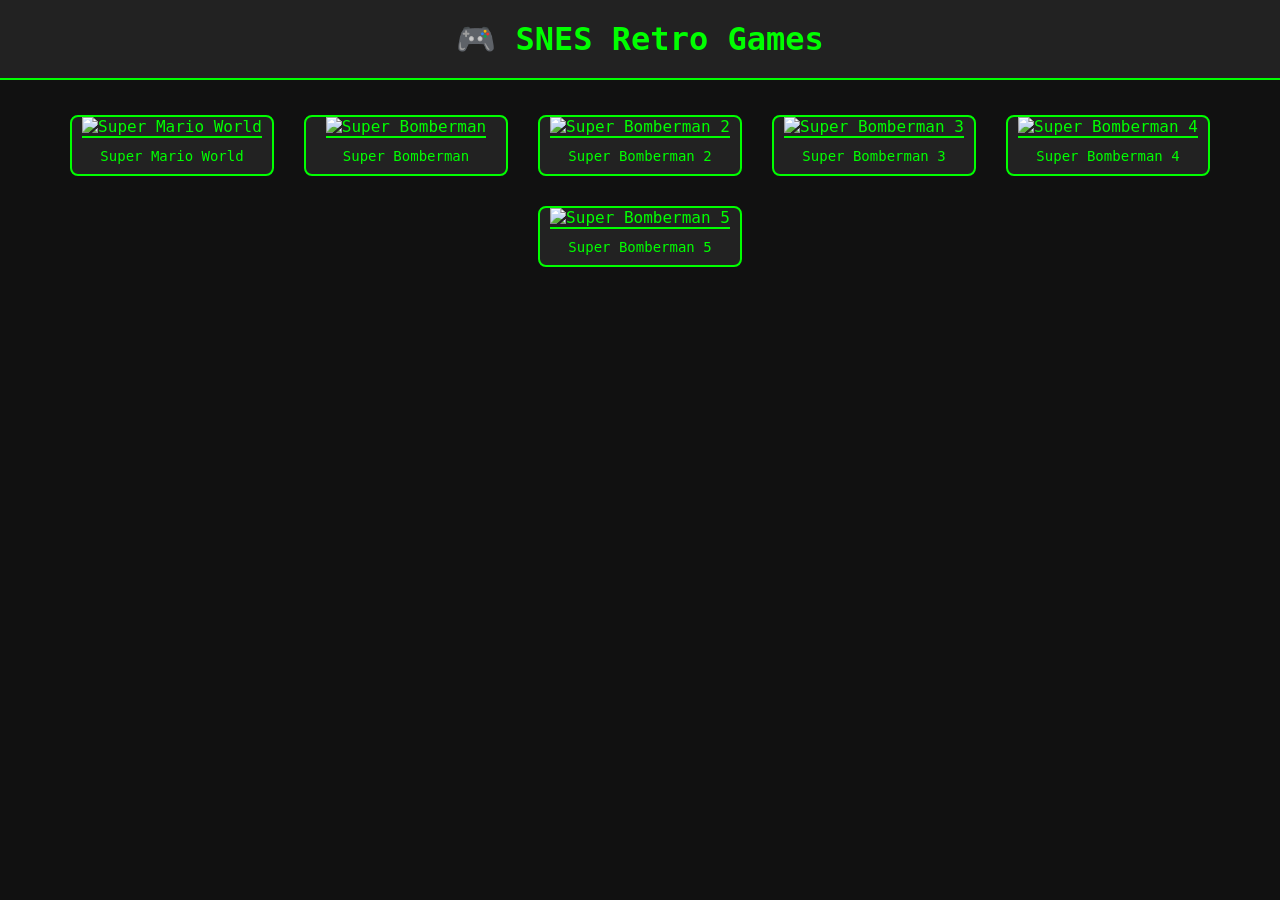
==== index.html @ 7483fb62 "Add files via upload" ====
<!DOCTYPE html>
<html lang="pt-BR">
<head>
  <meta charset="UTF-8">
  <title>SNES Retro Games</title>
  <style>
    body {
      font-family: 'Press Start 2P', monospace;
      background-color: #111;
      color: #0f0;
      margin: 0;
      padding: 0;
    }
    header {
      background: #222;
      padding: 20px;
      text-align: center;
      border-bottom: 2px solid #0f0;
    }
    h1 { margin: 0; }
    .container {
      display: flex;
      flex-wrap: wrap;
      justify-content: center;
      padding: 20px;
    }
    .card {
      background: #222;
      border: 2px solid #0f0;
      border-radius: 8px;
      width: 200px;
      margin: 15px;
      text-align: center;
      transition: transform 0.2s;
    }
    .card:hover {
      transform: scale(1.05);
      border-color: #ff0;
    }
    .card img {
      width: 100%;
      height: 150px;
      object-fit: cover;
      border-bottom: 2px solid #0f0;
    }
    .card a {
      display: block;
      padding: 10px;
      text-decoration: none;
      color: #0f0;
      font-size: 14px;
    }
    .card a:hover {
      color: #ff0;
    }
  </style>
</head>
<body>
  <header>
    <h1>🎮 SNES Retro Games</h1>
  </header>

  <main>
    <div class="container">
      <!-- Super Mario World -->
      <div class="card">
        <img src="https://upload.wikimedia.org/wikipedia/en/3/31/Super_Mario_World_Coverart.png" alt="Super Mario World">
        <a href="snes/smw.html">Super Mario World</a>
      </div>

      <!-- Bomberman -->
      <div class="card">
        <img src="https://upload.wikimedia.org/wikipedia/en/4/4d/Super_Bomberman_Coverart.png" alt="Super Bomberman">
        <a href="/snes/bomberman1">Super Bomberman</a>
      </div>

      <div class="card">
        <img src="https://upload.wikimedia.org/wikipedia/en/8/8d/Super_Bomberman_2_Coverart.png" alt="Super Bomberman 2">
        <a href="/snes/bomberman2">Super Bomberman 2</a>
      </div>

      <div class="card">
        <img src="https://upload.wikimedia.org/wikipedia/en/2/2a/Super_Bomberman_3_Coverart.png" alt="Super Bomberman 3">
        <a href="/snes/bomberman3">Super Bomberman 3</a>
      </div>

      <div class="card">
        <img src="https://upload.wikimedia.org/wikipedia/en/4/4c/Super_Bomberman_4_Coverart.png" alt="Super Bomberman 4">
        <a href="/snes/bomberman4">Super Bomberman 4</a>
      </div>

      <div class="card">
        <img src="https://upload.wikimedia.org/wikipedia/en/0/0d/Super_Bomberman_5_Coverart.png" alt="Super Bomberman 5">
        <a href="/snes/bomberman5">Super Bomberman 5</a>
      </div>
    </div>
  </main>
</body>
</html>
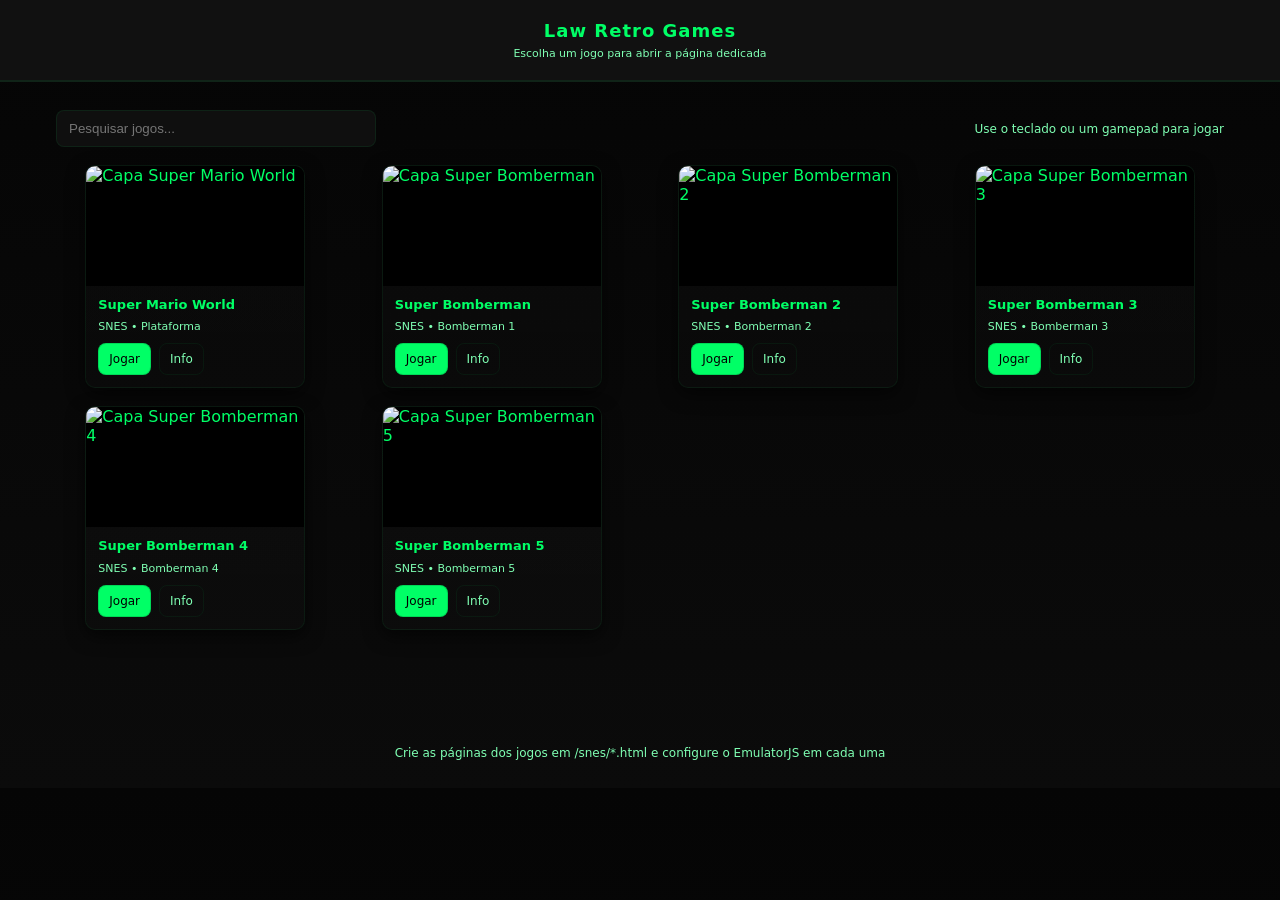
==== commit 714f2b8f: "Add files via upload" ====
--- a/index.html
+++ b/index.html
@@ -1,100 +1,281 @@
 <!DOCTYPE html>
 <html lang="pt-BR">
 <head>
-  <meta charset="UTF-8">
+  <meta charset="utf-8" />
+  <meta name="viewport" content="width=device-width,initial-scale=1" />
   <title>SNES Retro Games</title>
   <style>
-    body {
-      font-family: 'Press Start 2P', monospace;
-      background-color: #111;
-      color: #0f0;
-      margin: 0;
-      padding: 0;
-    }
-    header {
-      background: #222;
-      padding: 20px;
-      text-align: center;
-      border-bottom: 2px solid #0f0;
-    }
-    h1 { margin: 0; }
-    .container {
-      display: flex;
-      flex-wrap: wrap;
-      justify-content: center;
-      padding: 20px;
-    }
-    .card {
-      background: #222;
-      border: 2px solid #0f0;
-      border-radius: 8px;
-      width: 200px;
-      margin: 15px;
-      text-align: center;
-      transition: transform 0.2s;
-    }
-    .card:hover {
-      transform: scale(1.05);
-      border-color: #ff0;
-    }
-    .card img {
-      width: 100%;
-      height: 150px;
-      object-fit: cover;
-      border-bottom: 2px solid #0f0;
-    }
-    .card a {
-      display: block;
-      padding: 10px;
-      text-decoration: none;
-      color: #0f0;
-      font-size: 14px;
-    }
-    .card a:hover {
-      color: #ff0;
+    :root{
+      --bg:#0b0b0b;
+      --panel:#111;
+      --accent:#00ff66;
+      --muted:#7fffb3;
+      --card-w:220px;
+    }
+    *{box-sizing:border-box}
+    body{
+      margin:0;
+      font-family: Inter, "Press Start 2P", system-ui, -apple-system, "Segoe UI", Roboto, "Helvetica Neue", Arial;
+      background:linear-gradient(180deg,#050505 0%, #0b0b0b 100%);
+      color:var(--accent);
+      -webkit-font-smoothing:antialiased;
+      -moz-osx-font-smoothing:grayscale;
+    }
+
+    header{
+      background:var(--panel);
+      border-bottom:2px solid rgba(0,255,102,0.08);
+      padding:20px 16px;
+      text-align:center;
+    }
+    header h1{
+      margin:0;
+      font-size:18px;
+      letter-spacing:1px;
+    }
+    header p{
+      margin:6px 0 0;
+      color:var(--muted);
+      font-size:11px;
+    }
+
+    .wrap{
+      max-width:1200px;
+      margin:28px auto;
+      padding:0 16px 60px;
+    }
+
+    .controls{
+      display:flex;
+      gap:12px;
+      align-items:center;
+      justify-content:space-between;
+      margin-bottom:18px;
+      flex-wrap:wrap;
+    }
+    .controls .search{
+      display:flex;
+      gap:8px;
+      align-items:center;
+    }
+    .controls input[type="search"]{
+      background:#0f0f0f;
+      border:1px solid rgba(0,255,102,0.08);
+      color:var(--accent);
+      padding:10px 12px;
+      border-radius:8px;
+      width:320px;
+      max-width:60vw;
+    }
+    .controls .hint{
+      color:var(--muted);
+      font-size:12px;
+    }
+
+    .grid{
+      display:grid;
+      grid-template-columns:repeat(auto-fill,minmax(var(--card-w),1fr));
+      gap:18px;
+      align-items:start;
+      justify-items:center;
+    }
+
+    .card{
+      width:100%;
+      max-width:var(--card-w);
+      background:linear-gradient(180deg, rgba(255,255,255,0.02), rgba(255,255,255,0.01));
+      border:1px solid rgba(0,255,102,0.06);
+      border-radius:10px;
+      overflow:hidden;
+      transition:transform .18s ease, box-shadow .18s ease;
+      box-shadow:0 6px 18px rgba(0,0,0,0.6);
+      text-align:left;
+    }
+    .card:hover{
+      transform:translateY(-6px);
+      box-shadow:0 18px 40px rgba(0,0,0,0.7);
+      border-color:rgba(255,255,0,0.12);
+    }
+
+    .thumb{
+      width:100%;
+      height:120px;
+      background:#000;
+      display:block;
+      object-fit:cover;
+      display:block;
+    }
+    .card-body{
+      padding:12px;
+    }
+    .title{
+      font-size:13px;
+      color:var(--accent);
+      margin:0 0 8px;
+      line-height:1.1;
+    }
+    .meta{
+      font-size:11px;
+      color:var(--muted);
+      margin-bottom:10px;
+    }
+    .actions{
+      display:flex;
+      gap:8px;
+      align-items:center;
+    }
+    .btn{
+      display:inline-block;
+      padding:8px 10px;
+      border-radius:8px;
+      text-decoration:none;
+      font-size:12px;
+      color:#000;
+      background:var(--accent);
+      border:1px solid rgba(0,0,0,0.15);
+    }
+    .btn.secondary{
+      background:transparent;
+      color:var(--muted);
+      border:1px solid rgba(0,255,102,0.06);
+    }
+
+    footer{
+      text-align:center;
+      color:var(--muted);
+      padding:28px 16px;
+      font-size:12px;
+    }
+
+    @media (max-width:520px){
+      .controls input[type="search"]{width:100%}
+      .card{max-width:100%}
     }
   </style>
 </head>
 <body>
   <header>
-    <h1>🎮 SNES Retro Games</h1>
+    <h1>Law Retro Games</h1>
+    <p>Escolha um jogo para abrir a página dedicada</p>
   </header>
 
-  <main>
-    <div class="container">
+  <div class="wrap">
+    <div class="controls">
+      <div class="search">
+        <input id="search" type="search" placeholder="Pesquisar jogos..." aria-label="Pesquisar jogos">
+      </div>
+      <div class="hint">Use o teclado ou um gamepad para jogar</div>
+    </div>
+
+    <div id="grid" class="grid">
       <!-- Super Mario World -->
-      <div class="card">
-        <img src="https://upload.wikimedia.org/wikipedia/en/3/31/Super_Mario_World_Coverart.png" alt="Super Mario World">
-        <a href="snes/smw.html">Super Mario World</a>
-      </div>
-
-      <!-- Bomberman -->
-      <div class="card">
-        <img src="https://upload.wikimedia.org/wikipedia/en/4/4d/Super_Bomberman_Coverart.png" alt="Super Bomberman">
-        <a href="/snes/bomberman1">Super Bomberman</a>
-      </div>
-
-      <div class="card">
-        <img src="https://upload.wikimedia.org/wikipedia/en/8/8d/Super_Bomberman_2_Coverart.png" alt="Super Bomberman 2">
-        <a href="/snes/bomberman2">Super Bomberman 2</a>
-      </div>
-
-      <div class="card">
-        <img src="https://upload.wikimedia.org/wikipedia/en/2/2a/Super_Bomberman_3_Coverart.png" alt="Super Bomberman 3">
-        <a href="/snes/bomberman3">Super Bomberman 3</a>
-      </div>
-
-      <div class="card">
-        <img src="https://upload.wikimedia.org/wikipedia/en/4/4c/Super_Bomberman_4_Coverart.png" alt="Super Bomberman 4">
-        <a href="/snes/bomberman4">Super Bomberman 4</a>
-      </div>
-
-      <div class="card">
-        <img src="https://upload.wikimedia.org/wikipedia/en/0/0d/Super_Bomberman_5_Coverart.png" alt="Super Bomberman 5">
-        <a href="/snes/bomberman5">Super Bomberman 5</a>
-      </div>
+      <article class="card" data-title="Super Mario World">
+        <img class="thumb" loading="lazy" src="https://upload.wikimedia.org/wikipedia/en/3/32/Super_Mario_World_Coverart.png" alt="Capa Super Mario World">
+        <div class="card-body">
+          <h3 class="title">Super Mario World</h3>
+          <div class="meta">SNES • Plataforma</div>
+          <div class="actions">
+            <a class="btn" href="/snes/mario.html">Jogar</a>
+            <a class="btn secondary" href="https://en.wikipedia.org/wiki/Super_Mario_World" target="_blank" rel="noopener">Info</a>
+          </div>
+        </div>
+      </article>
+
+      <!-- Super Bomberman -->
+      <article class="card" data-title="Super Bomberman">
+        <img class="thumb" loading="lazy" src="https://upload.wikimedia.org/wikipedia/en/thumb/7/7a/Super.Bomberman.Box.Art.SNES.PAL.png/250px-Super.Bomberman.Box.Art.SNES.PAL.png" alt="Capa Super Bomberman">
+        <div class="card-body">
+          <h3 class="title">Super Bomberman</h3>
+          <div class="meta">SNES • Bomberman 1</div>
+          <div class="actions">
+            <a class="btn" href="/snes/bomberman1.html">Jogar</a>
+            <a class="btn secondary" href="https://en.wikipedia.org/wiki/Super_Bomberman" target="_blank" rel="noopener">Info</a>
+          </div>
+        </div>
+      </article>
+
+      <!-- Super Bomberman 2 -->
+      <article class="card" data-title="Super Bomberman 2">
+        <img class="thumb" loading="lazy" src="https://upload.wikimedia.org/wikipedia/en/thumb/4/41/SNES_Super_Bomberman_2_cover_art.jpg/250px-SNES_Super_Bomberman_2_cover_art.jpg" alt="Capa Super Bomberman 2">
+        <div class="card-body">
+          <h3 class="title">Super Bomberman 2</h3>
+          <div class="meta">SNES • Bomberman 2</div>
+          <div class="actions">
+            <a class="btn" href="/snes/bomberman2.html">Jogar</a>
+            <a class="btn secondary" href="https://en.wikipedia.org/wiki/Super_Bomberman_2" target="_blank" rel="noopener">Info</a>
+          </div>
+        </div>
+      </article>
+
+      <!-- Super Bomberman 3 -->
+      <article class="card" data-title="Super Bomberman 3">
+        <img class="thumb" loading="lazy" src="https://upload.wikimedia.org/wikipedia/en/thumb/a/a7/SNES_Super_Bomberman_3_cover_art.jpg/250px-SNES_Super_Bomberman_3_cover_art.jpg" alt="Capa Super Bomberman 3">
+        <div class="card-body">
+          <h3 class="title">Super Bomberman 3</h3>
+          <div class="meta">SNES • Bomberman 3</div>
+          <div class="actions">
+            <a class="btn" href="/snes/bomberman3.html">Jogar</a>
+            <a class="btn secondary" href="https://en.wikipedia.org/wiki/Super_Bomberman_3" target="_blank" rel="noopener">Info</a>
+          </div>
+        </div>
+      </article>
+
+      <!-- Super Bomberman 4 -->
+      <article class="card" data-title="Super Bomberman 4">
+        <img class="thumb" loading="lazy" src="https://upload.wikimedia.org/wikipedia/en/9/97/SFC_Super_Bomberman_4_cover_art.jpg" alt="Capa Super Bomberman 4">
+        <div class="card-body">
+          <h3 class="title">Super Bomberman 4</h3>
+          <div class="meta">SNES • Bomberman 4</div>
+          <div class="actions">
+            <a class="btn" href="/snes/bomberman4.html">Jogar</a>
+            <a class="btn secondary" href="https://en.wikipedia.org/wiki/Super_Bomberman_4" target="_blank" rel="noopener">Info</a>
+          </div>
+        </div>
+      </article>
+
+      <!-- Super Bomberman 5 -->
+      <article class="card" data-title="Super Bomberman 5">
+        <img class="thumb" loading="lazy" src="https://upload.wikimedia.org/wikipedia/en/9/9f/SuperBomberman5.jpg" alt="Capa Super Bomberman 5">
+        <div class="card-body">
+          <h3 class="title">Super Bomberman 5</h3>
+          <div class="meta">SNES • Bomberman 5</div>
+          <div class="actions">
+            <a class="btn" href="/snes/bomberman5.html">Jogar</a>
+            <a class="btn secondary" href="https://en.wikipedia.org/wiki/Super_Bomberman_5" target="_blank" rel="noopener">Info</a>
+          </div>
+        </div>
+      </article>
+
+      <!-- Espaço para adicionar mais jogos -->
+      <!-- Copie um bloco article e atualize imagem, título e link -->
     </div>
-  </main>
+  </div>
+
+  <footer>
+    <div>Crie as páginas dos jogos em /snes/*.html e configure o EmulatorJS em cada uma</div>
+  </footer>
+
+  <script>
+    // Busca simples nos cards
+    const search = document.getElementById('search');
+    const grid = document.getElementById('grid');
+    search.addEventListener('input', () => {
+      const q = search.value.trim().toLowerCase();
+      const cards = grid.querySelectorAll('.card');
+      cards.forEach(card => {
+        const title = card.getAttribute('data-title').toLowerCase();
+        card.style.display = title.includes(q) ? '' : 'none';
+      });
+    });
+
+    // Atalho para abrir o primeiro jogo com Enter quando o campo de busca estiver vazio
+    document.addEventListener('keydown', (e) => {
+      if (e.key === 'Enter' && document.activeElement === search && search.value.trim() === '') {
+        const first = grid.querySelector('.card a.btn');
+        if (first) first.click();
+      }
+    });
+  </script>
 </body>
 </html>
 
